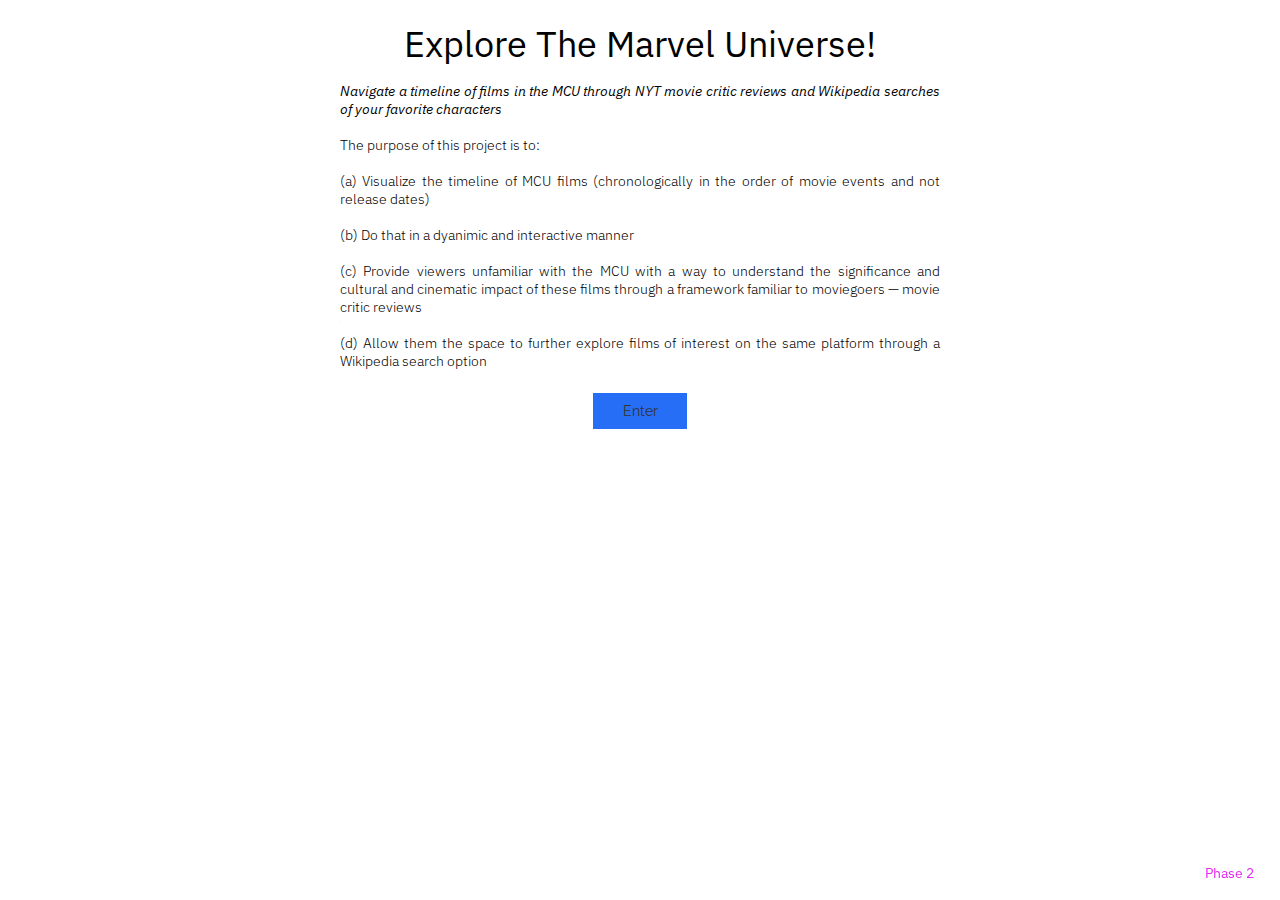
==== phase1.html @ 77c2b624 "added phase one" ====
<!DOCTYPE html>
<html>
  <head>
    <meta charset="utf-8"/>
    <meta name="viewport" width=device-width, initial-scale=1.0, maximum-scale=1.0, user-scalable=0>
    <title>Marvel Timeline - Project #1</title>
    <link rel="stylesheet" type="text/css" href="./addons/style.css"/>
    <link href="https://fonts.googleapis.com/css?family=Raleway:300,400,500" rel="stylesheet">
    <link href="https://fonts.googleapis.com/css?family=IBM+Plex+Sans:300,400,500,600,700&display=swap" rel="stylesheet">
    <script src="./addons/p5.min.js"></script>
    <script src="https://code.jquery.com/jquery-3.4.1.min.js"></script>
    <script src="./addons/p5.dom.min.js"></script>
    <script src="./addons/p5.sound.min.js"></script>
    <script src="./addons/p5.play.js"></script>
    <script src="sketch.js"></script>
  </head>
  <body>
    <div class="introduction"> <!-- Pre-Main Begin -->
        <div class="title">Explore The Marvel Universe!</div>
        <div class="text"><i><b>Navigate a timeline of films in the MCU through NYT movie critic reviews and Wikipedia searches of your favorite characters</i></b><br><br> The purpose of this project is to:<br><br>(a) Visualize the timeline of MCU films (chronologically in the order of movie events and not release dates)<br><br>(b) Do that in a dyanimic and interactive manner<br><br>(c) Provide viewers unfamiliar with the MCU with a way to understand the significance and cultural and cinematic impact of these films through a framework familiar to moviegoers — movie critic reviews<br><br>(d) Allow them the space to further explore films of interest on the same platform through a Wikipedia search option</div>
        <!-- Begin Button -->
        <br><center><button class="button-style" id="start" style="font-family: 'Raleway', sans-serif;">Enter</button></center>
    </div> <!-- Pre-Main End -->


    <div class="main"> <!-- Main Begin -->
        <!-- Title Container -->
        <div class="title" id="maintitle">Timeline</div>
        <!-- Sketch Container -->
        <div id="sketch-holder"></div>

        <!-- Position 1 Start -->
        <div class="text" id="partone"><div class="textbold">Captain America: The First Avenger</div><br><br>
          <b>Director:</b> Joe Johnston<br>
          <b>Review:</b> This is where the NYT API comes in</b>
          <br><br>
          Wanna know more? You can search for the film, comic book series, or character you’re interested in. We recommend you try searching for <i>Captain America</i> or <i>Red Skull</i>.<br><br>
         <center><input class="form-control" id="search" placeholder="Search Wikipedia...">
			<button class="button2-style" id="searchBtn" type="button" class="btn btn-default"> go</button></center>
			<div id="searchResults"></div>
        </div>
        <!-- Position 1 End -->

        <!-- Position 2 Start -->
        <div class="text" id="parttwo"><div class="textbold">Captain Marvel</div><br><br>
        <b>Director:</b> Anna Boden & Ryan Fleck<br>
        <b>Review:</b> This is where the NYT API comes in</b>
        <br><br>
        Wanna know more? You can search for the film, comic book series, or character you’re interested in. We recommend you try searching for <i>Captain Marvel</i> or <i>Nick Fury</i>.<br>
        <br><center><input class="form-control" id="search" placeholder="Search Wikipedia...">
     <button class="button2-style" id="searchBtn" type="button" class="btn btn-default"> go</button></center>
     <div id="searchResults"></div>
        </div>
        <!-- Position 2 End -->

        <!-- Position 3 Start -->
        <div class="text" id="partthree"><div class="textbold">Iron Man</div><br><br>
        <b>Director:</b> Jon Favreau<br>
        <b>Review:</b> This is where the NYT API comes in</b>
        <br><br>
        Wanna know more? You can search for the film, comic book series, or character you’re interested in. We recommend you try searching for <i>Iron Man</i> or <i>Pepper Pots</i>.<br>
        <br><center><input class="form-control" id="search" placeholder="Search Wikipedia...">
     <button class="button2-style" id="searchBtn" type="button" class="btn btn-default"> go</button></center>
     <div id="searchResults"></div>
        </div>
        <!-- Position 3 End -->

        <!-- Position 4 Start -->
        <div class="text" id="partfour"><div class="textbold">Iron Man 2</div><br><br>
        <b>Director:</b> Jon Favreau<br>
        <b>Review:</b> This is where the NYT API comes in</b>
        <br><br>
        Wanna know more? You can search for the film, comic book series, or character you’re interested in. We recommend you try searching for <i>Whiplash</i> or <i>Happy Hogan</i>.<br>
        <br><center><input class="form-control" id="search" placeholder="Search Wikipedia...">
     <button class="button2-style" id="searchBtn" type="button" class="btn btn-default"> go</button></center>
     <div id="searchResults"></div>
        </div>
        <!-- Position 4 End -->

        <!-- Position 5 Start -->
        <div class="text" id="partfive"><div class="textbold">Thor</div><br><br>
        <b>Director:</b> Kenneth Branagh<br>
        <b>Review:</b> This is where the NYT API comes in</b>
        <br><br>
        Wanna know more? You can search for the film, comic book series, or character you’re interested in. We recommend you try searching for <i>Thor</i> or <i>Odin</i>.<br>
        <br><center><input class="form-control" id="search" placeholder="Search Wikipedia...">
     <button class="button2-style" id="searchBtn" type="button" class="btn btn-default"> go</button></center>
     <div id="searchResults"></div>
        </div>
        <!-- Position 5 End -->

    </div> <!-- Main End -->

    <!-- Phase 2 Link -->
    <div class="phase">
      <a href="phase2.html">Phase 2</a>
    </div>

  </body>
  <script src="scripts.js"></script>
    <script src="wikiapi.js"></script>
</html>
---- addons/style.css ----
/* Main Style */

a {
	color: #E429F2;
	text-decoration: none;
	-o-transition-duration: 0.2s;
	-ms-transition-duration: 0.2s;
	-moz-transition-duration: 0.2s;
	-webkit-transition-duration: 0.2s;
    transition-duration: 0.2s;
}

a:hover {
	color:  #12E772;
}

#sketch-holder {
	text-align: center;
}

.title {
	color: black;
	text-align: center;
	margin: 20px auto 15px;
	width: 100%;
	font-family: 'IBM Plex Sans', sans-serif;
	font-size: 36px;
	font-weight: 400;
}

.text {
	text-align: justify;
	margin: 0px auto;
	max-width: 600px;
	font-family: 'IBM Plex Sans', sans-serif;
	font-size: 14px;
	font-weight: 300;
}

.textbold {
	font-weight: 500;
	font-size: 20px;
	display: inline;
}

/* Buttons */

.buttons {
	width: 100%;
	text-align: center;
}

.button-style {
	background-color: #266EF6;
	border: none;
	color: #333333;
	font-family: 'IBM Plex Sans', sans-serif;
	font-size: 14px;
	width: 15%;
	padding: 10px 15px;
	margin: 5px 15px 20px;
	-o-transition-duration: 0.2s;
	-ms-transition-duration: 0.2s;
	-moz-transition-duration: 0.2s;
	-webkit-transition-duration: 0.2s;
    transition-duration: 0.2s;
}
.button2-style {
	background-color: #266EF6;
	border: none;
	color: #333333;
	font-family: 'IBM Plex Sans', sans-serif;
	font-size: 14px;
  width: 10%;
  padding: 2px 2px;
  margin: 5px 5px 5px;
	-o-transition-duration: 0.2s;
	-ms-transition-duration: 0.2s;
	-moz-transition-duration: 0.2s;
	-webkit-transition-duration: 0.2s;
    transition-duration: 0.2s;
}

.button-style:hover {
	background-color: #FF8B00;
}

.button2-style:hover {
	background-color: #FF8B00;
}
/* Main Text Containers */

#partone {
	display: none;
	margin-bottom: 30px;
}

#parttwo {
	display: none;
	margin-bottom: 30px;
}

#partthree {
	display: none;
	margin-bottom: 30px;
}

#partfour {
	display: none;
	margin-bottom: 30px;
}

#partfive {
	display: none;
	margin-bottom: 30px;
}

/* Instructions */

.introduction {
	max-width: 625px;
	margin: auto;
	position: relative;
}

.main {
	display: none;
}

h3 {
	font-family: 'IBM Plex Sans', sans-serif;
	font-size: 14px;
}

.phase {
	font-family: 'IBM Plex Sans', sans-serif;
	font-size: 14px;
	position: fixed;
	bottom: 2%;
	right: 2%;
}
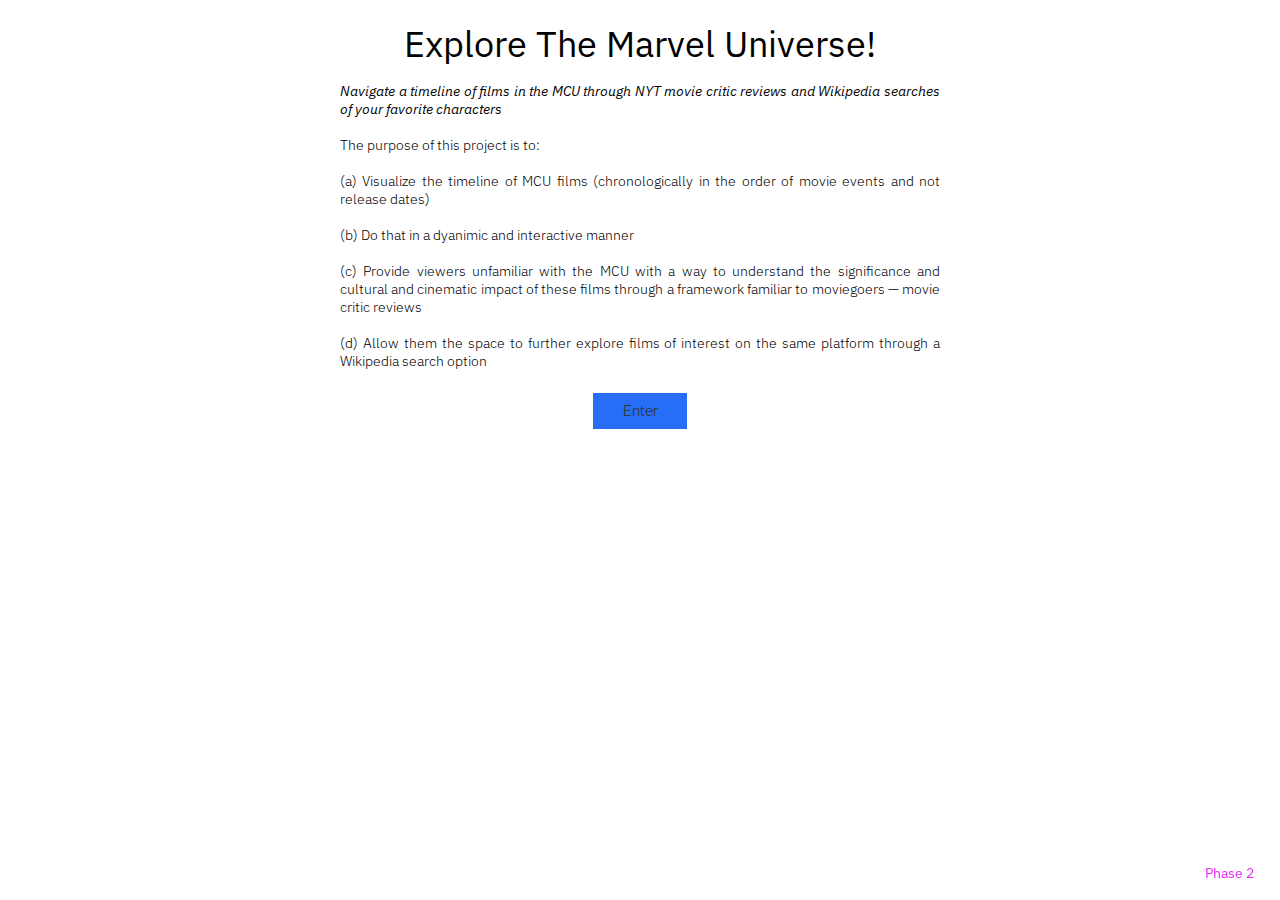
==== commit c37502f3: "added phase one" ====
--- a/phase1.html
+++ b/phase1.html
@@ -24,6 +24,7 @@
 
 
     <div class="main"> <!-- Main Begin -->
+        <b><p><a href="phase1.html">Phase 1</a> // <a href="phase2.html">Phase 2</a></p></h2></b>
         <!-- Title Container -->
         <div class="title" id="maintitle">Timeline</div>
         <!-- Sketch Container -->
@@ -35,7 +36,7 @@
           <b>Review:</b> This is where the NYT API comes in</b>
           <br><br>
           Wanna know more? You can search for the film, comic book series, or character you’re interested in. We recommend you try searching for <i>Captain America</i> or <i>Red Skull</i>.<br><br>
-         <center><input class="form-control" id="search" placeholder="Search Wikipedia...">
+         <center><input class="form-control" id="search" placeholder="Explore the MCU...">
 			<button class="button2-style" id="searchBtn" type="button" class="btn btn-default"> go</button></center>
 			<div id="searchResults"></div>
         </div>
@@ -47,7 +48,7 @@
         <b>Review:</b> This is where the NYT API comes in</b>
         <br><br>
         Wanna know more? You can search for the film, comic book series, or character you’re interested in. We recommend you try searching for <i>Captain Marvel</i> or <i>Nick Fury</i>.<br>
-        <br><center><input class="form-control" id="search" placeholder="Search Wikipedia...">
+        <br><center><input class="form-control" id="search" placeholder="Explore the MCU...">
      <button class="button2-style" id="searchBtn" type="button" class="btn btn-default"> go</button></center>
      <div id="searchResults"></div>
         </div>
@@ -59,7 +60,7 @@
         <b>Review:</b> This is where the NYT API comes in</b>
         <br><br>
         Wanna know more? You can search for the film, comic book series, or character you’re interested in. We recommend you try searching for <i>Iron Man</i> or <i>Pepper Pots</i>.<br>
-        <br><center><input class="form-control" id="search" placeholder="Search Wikipedia...">
+        <br><center><input class="form-control" id="search" placeholder="Explore the MCU...">
      <button class="button2-style" id="searchBtn" type="button" class="btn btn-default"> go</button></center>
      <div id="searchResults"></div>
         </div>
@@ -71,7 +72,7 @@
         <b>Review:</b> This is where the NYT API comes in</b>
         <br><br>
         Wanna know more? You can search for the film, comic book series, or character you’re interested in. We recommend you try searching for <i>Whiplash</i> or <i>Happy Hogan</i>.<br>
-        <br><center><input class="form-control" id="search" placeholder="Search Wikipedia...">
+        <br><center><input class="form-control" id="search" placeholder="Explore the MCU...">
      <button class="button2-style" id="searchBtn" type="button" class="btn btn-default"> go</button></center>
      <div id="searchResults"></div>
         </div>
@@ -83,7 +84,7 @@
         <b>Review:</b> This is where the NYT API comes in</b>
         <br><br>
         Wanna know more? You can search for the film, comic book series, or character you’re interested in. We recommend you try searching for <i>Thor</i> or <i>Odin</i>.<br>
-        <br><center><input class="form-control" id="search" placeholder="Search Wikipedia...">
+        <br><center><input class="form-control" id="search" placeholder="Explore the MCU...">
      <button class="button2-style" id="searchBtn" type="button" class="btn btn-default"> go</button></center>
      <div id="searchResults"></div>
         </div>
--- a/addons/style.css
+++ b/addons/style.css
@@ -3,6 +3,7 @@
 a {
 	color: #E429F2;
 	text-decoration: none;
+  font-family: 'IBM Plex Sans', sans-serif;
 	-o-transition-duration: 0.2s;
 	-ms-transition-duration: 0.2s;
 	-moz-transition-duration: 0.2s;
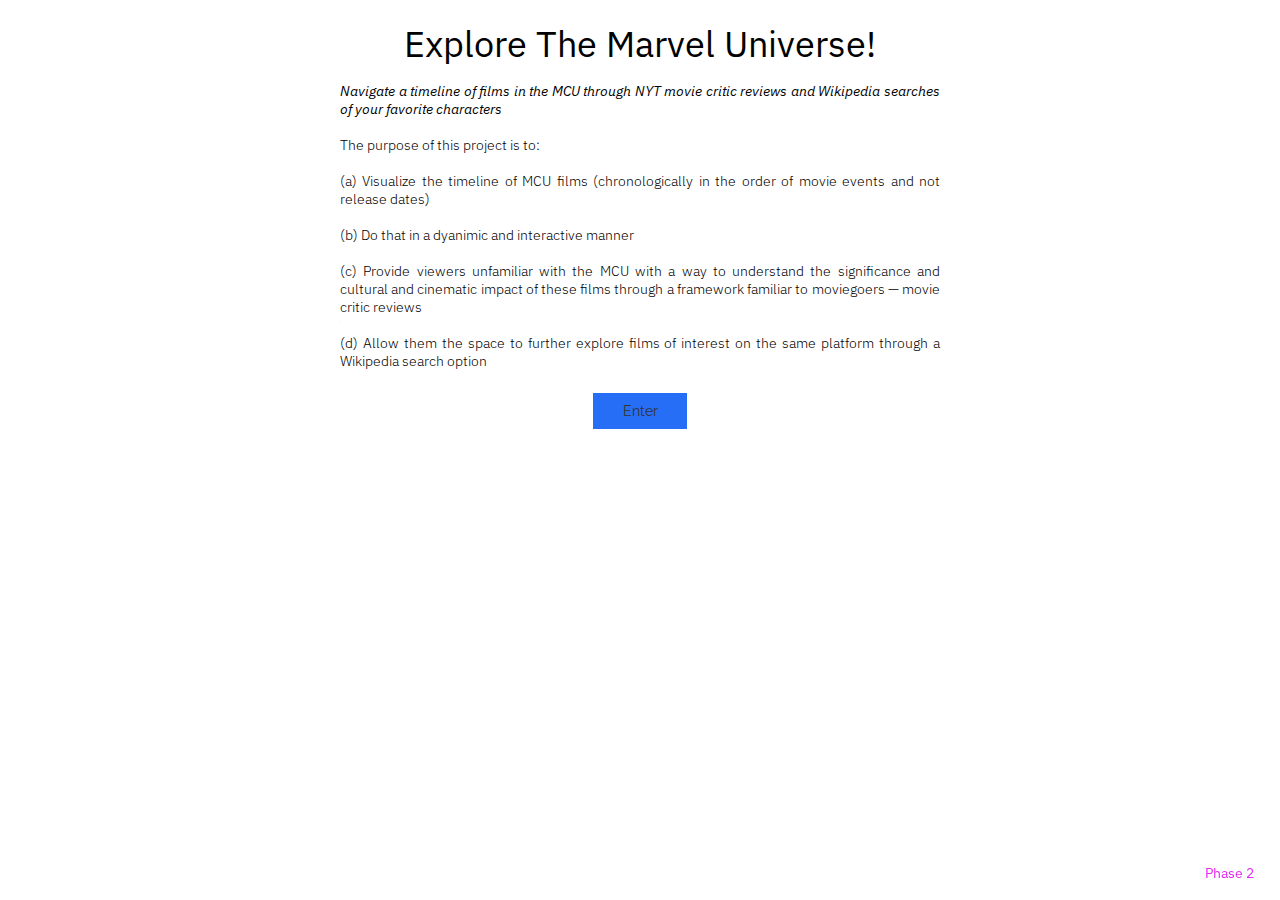
==== commit bd9e8c53: "changed phase links" ====
--- a/phase1.html
+++ b/phase1.html
@@ -24,7 +24,6 @@
 
 
     <div class="main"> <!-- Main Begin -->
-        <b><p><a href="phase1.html">Phase 1</a> // <a href="phase2.html">Phase 2</a></p></h2></b>
         <!-- Title Container -->
         <div class="title" id="maintitle">Timeline</div>
         <!-- Sketch Container -->
@@ -93,7 +92,7 @@
     </div> <!-- Main End -->
 
     <!-- Phase 2 Link -->
-    <div class="phase">
+    <div class="phase_right">
       <a href="phase2.html">Phase 2</a>
     </div>
 
--- a/addons/style.css
+++ b/addons/style.css
@@ -133,7 +133,15 @@
 	font-size: 14px;
 }
 
-.phase {
+.phase_left {
+	font-family: 'IBM Plex Sans', sans-serif;
+	font-size: 14px;
+	position: fixed;
+	bottom: 2%;
+	left: 2%;
+}
+
+.phase_right {
 	font-family: 'IBM Plex Sans', sans-serif;
 	font-size: 14px;
 	position: fixed;
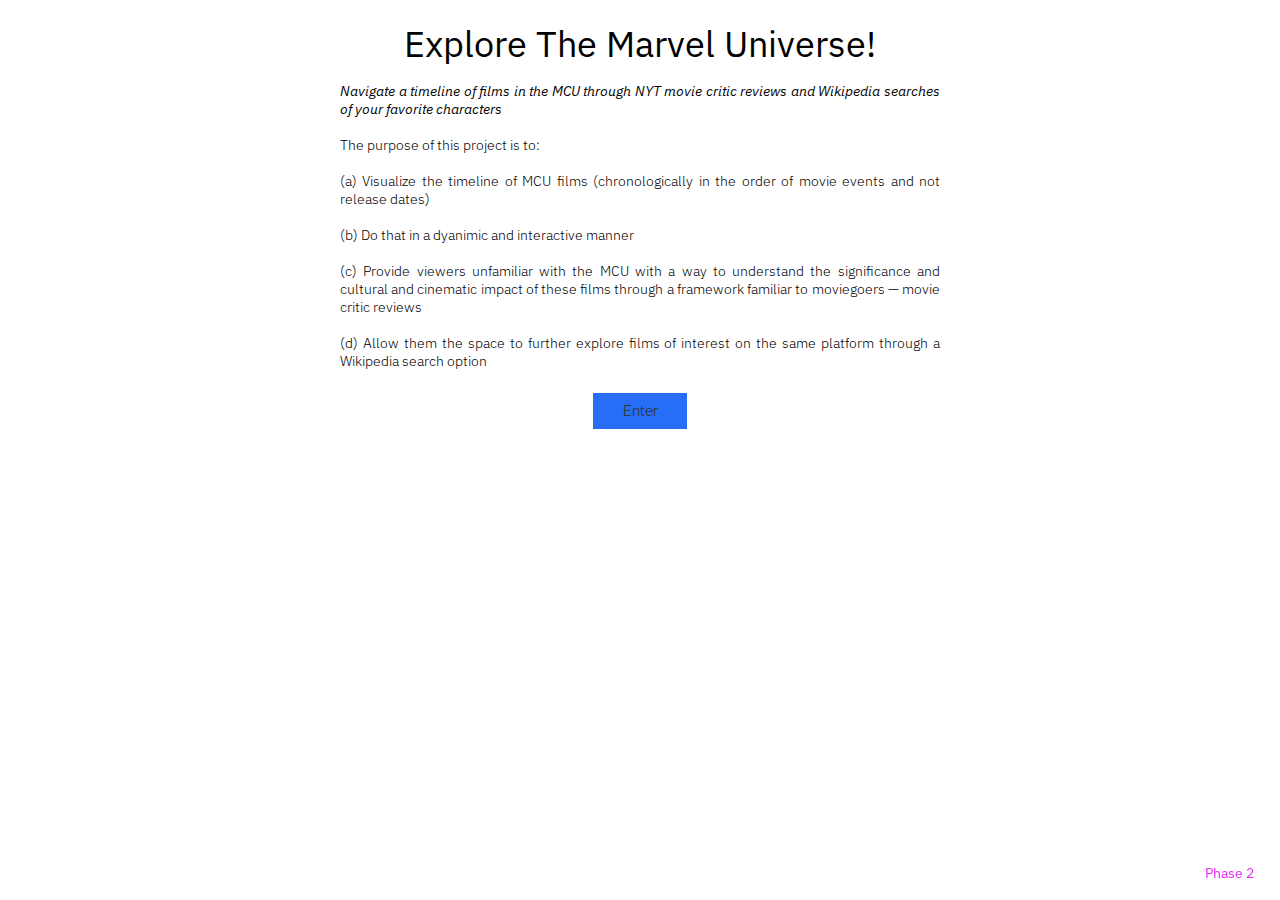
==== commit 5ab80562: "added phase two" ====
--- a/phase1.html
+++ b/phase1.html
@@ -97,6 +97,6 @@
     </div>
 
   </body>
-  <script src="scripts.js"></script>
+  <script src="scripts_1.js"></script>
     <script src="wikiapi.js"></script>
 </html>
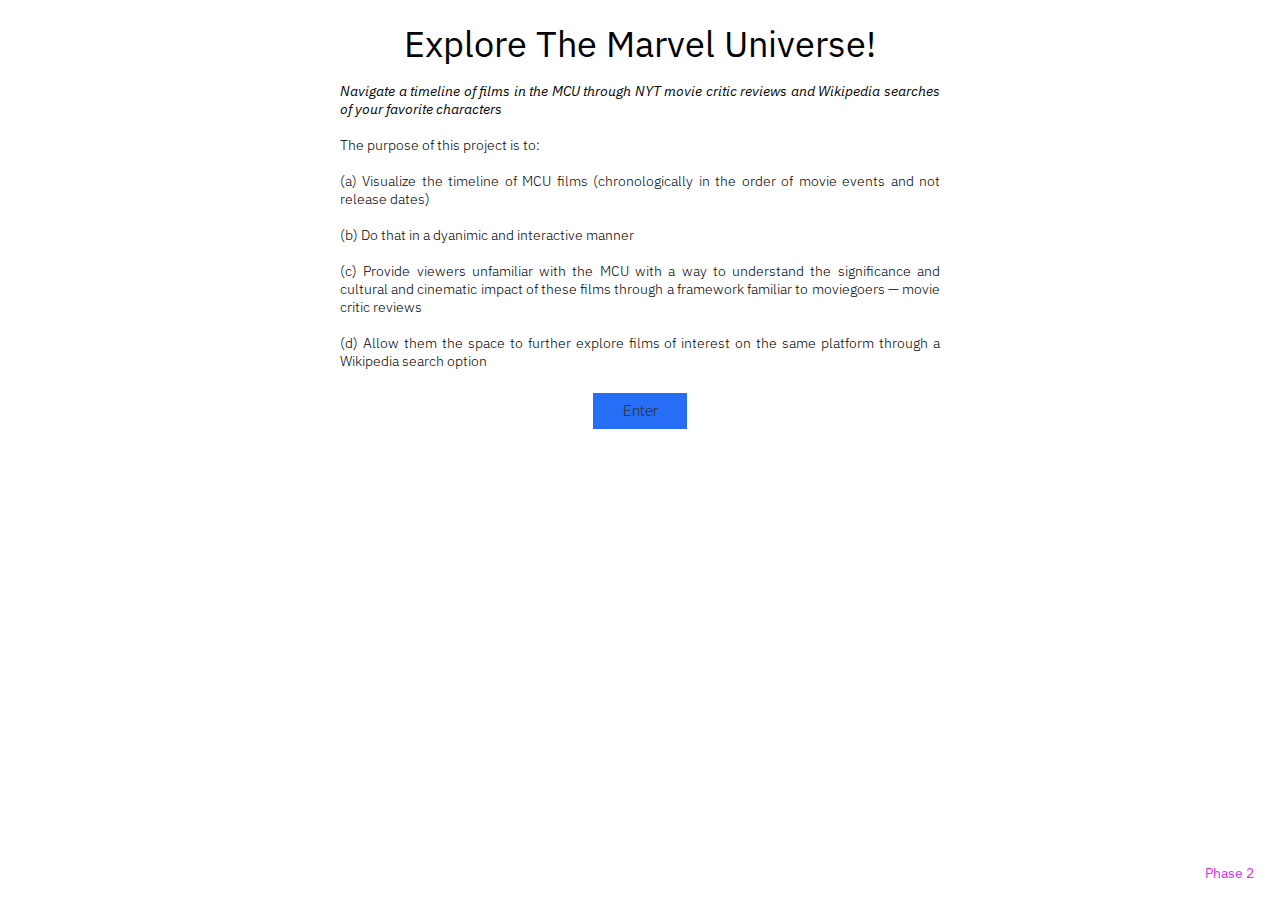
==== commit 1d06ede9: "added nyt api" ====
--- a/phase1.html
+++ b/phase1.html
@@ -30,21 +30,24 @@
         <div id="sketch-holder"></div>
 
         <!-- Position 1 Start -->
-        <div class="text" id="partone"><div class="textbold">Captain America: The First Avenger</div><br><br>
+        <div class="text" id="partone"><div class="textbold movie" >Captain America: The First Avenger</div><br><br>
           <b>Director:</b> Joe Johnston<br>
-          <b>Review:</b> This is where the NYT API comes in</b>
+          <b>Review:</b>
+          <div id="review0"></div>
           <br><br>
           Wanna know more? You can search for the film, comic book series, or character you’re interested in. We recommend you try searching for <i>Captain America</i> or <i>Red Skull</i>.<br><br>
          <center><input class="form-control" id="search" placeholder="Explore the MCU...">
 			<button class="button2-style" id="searchBtn" type="button" class="btn btn-default"> go</button></center>
 			<div id="searchResults"></div>
+
         </div>
         <!-- Position 1 End -->
 
         <!-- Position 2 Start -->
-        <div class="text" id="parttwo"><div class="textbold">Captain Marvel</div><br><br>
+        <div class="text" id="parttwo"><div class="textbold movie">Captain Marvel</div><br><br>
         <b>Director:</b> Anna Boden & Ryan Fleck<br>
-        <b>Review:</b> This is where the NYT API comes in</b>
+        <b>Review:</b>
+        <div id="review1"></div>
         <br><br>
         Wanna know more? You can search for the film, comic book series, or character you’re interested in. We recommend you try searching for <i>Captain Marvel</i> or <i>Nick Fury</i>.<br>
         <br><center><input class="form-control" id="search" placeholder="Explore the MCU...">
@@ -54,9 +57,10 @@
         <!-- Position 2 End -->
 
         <!-- Position 3 Start -->
-        <div class="text" id="partthree"><div class="textbold">Iron Man</div><br><br>
+        <div class="text" id="partthree"><div class="textbold movie">Iron Man</div><br><br>
         <b>Director:</b> Jon Favreau<br>
-        <b>Review:</b> This is where the NYT API comes in</b>
+        <b>Review:</b>
+         <div id="review2"></div>
         <br><br>
         Wanna know more? You can search for the film, comic book series, or character you’re interested in. We recommend you try searching for <i>Iron Man</i> or <i>Pepper Pots</i>.<br>
         <br><center><input class="form-control" id="search" placeholder="Explore the MCU...">
@@ -66,9 +70,10 @@
         <!-- Position 3 End -->
 
         <!-- Position 4 Start -->
-        <div class="text" id="partfour"><div class="textbold">Iron Man 2</div><br><br>
+        <div class="text" id="partfour"><div class="textbold movie">Iron Man 2</div><br><br>
         <b>Director:</b> Jon Favreau<br>
-        <b>Review:</b> This is where the NYT API comes in</b>
+        <b>Review:</b>
+         <div id="review3"></div>
         <br><br>
         Wanna know more? You can search for the film, comic book series, or character you’re interested in. We recommend you try searching for <i>Whiplash</i> or <i>Happy Hogan</i>.<br>
         <br><center><input class="form-control" id="search" placeholder="Explore the MCU...">
@@ -78,9 +83,10 @@
         <!-- Position 4 End -->
 
         <!-- Position 5 Start -->
-        <div class="text" id="partfive"><div class="textbold">Thor</div><br><br>
+        <div class="text" id="partfive"><div class="textbold movie">Thor</div><br><br>
         <b>Director:</b> Kenneth Branagh<br>
-        <b>Review:</b> This is where the NYT API comes in</b>
+        <b>Review:</b>
+         <div id="review4"></div>
         <br><br>
         Wanna know more? You can search for the film, comic book series, or character you’re interested in. We recommend you try searching for <i>Thor</i> or <i>Odin</i>.<br>
         <br><center><input class="form-control" id="search" placeholder="Explore the MCU...">
@@ -99,4 +105,5 @@
   </body>
   <script src="scripts_1.js"></script>
     <script src="wikiapi.js"></script>
+    <script src="nytapi.js"></script>
 </html>
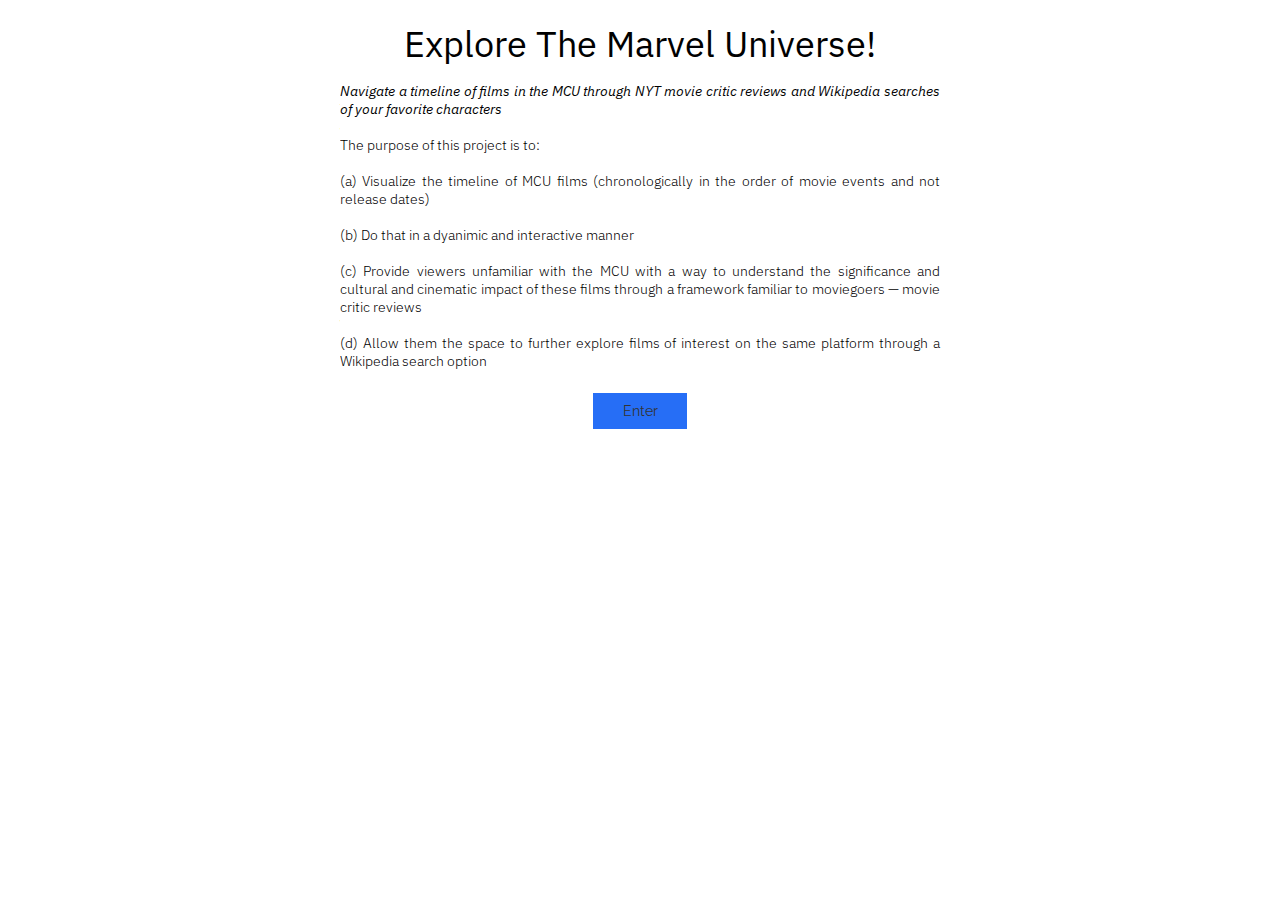
==== commit 227389c2: "some final changes" ====
--- a/phase1.html
+++ b/phase1.html
@@ -36,10 +36,6 @@
           <div id="review0"></div>
           <br><br>
           Wanna know more? You can search for the film, comic book series, or character you’re interested in. We recommend you try searching for <i>Captain America</i> or <i>Red Skull</i>.<br><br>
-         <center><input class="form-control" id="search" placeholder="Explore the MCU...">
-			<button class="button2-style" id="searchBtn" type="button" class="btn btn-default"> go</button></center>
-			<div id="searchResults"></div>
-
         </div>
         <!-- Position 1 End -->
 
@@ -49,10 +45,7 @@
         <b>Review:</b>
         <div id="review1"></div>
         <br><br>
-        Wanna know more? You can search for the film, comic book series, or character you’re interested in. We recommend you try searching for <i>Captain Marvel</i> or <i>Nick Fury</i>.<br>
-        <br><center><input class="form-control" id="search" placeholder="Explore the MCU...">
-     <button class="button2-style" id="searchBtn" type="button" class="btn btn-default"> go</button></center>
-     <div id="searchResults"></div>
+        Wanna know more? You can search for the film, comic book series, or character you’re interested in. We recommend you try searching for <i>Captain Marvel</i> or <i>Nick Fury</i> at the end of your journey.<br>
         </div>
         <!-- Position 2 End -->
 
@@ -62,10 +55,7 @@
         <b>Review:</b>
          <div id="review2"></div>
         <br><br>
-        Wanna know more? You can search for the film, comic book series, or character you’re interested in. We recommend you try searching for <i>Iron Man</i> or <i>Pepper Pots</i>.<br>
-        <br><center><input class="form-control" id="search" placeholder="Explore the MCU...">
-     <button class="button2-style" id="searchBtn" type="button" class="btn btn-default"> go</button></center>
-     <div id="searchResults"></div>
+        Wanna know more? You can search for the film, comic book series, or character you’re interested in. We recommend you try searching for <i>Iron Man</i> or <i>Pepper Pots</i> at the end of your journey.<br>
         </div>
         <!-- Position 3 End -->
 
@@ -75,10 +65,7 @@
         <b>Review:</b>
          <div id="review3"></div>
         <br><br>
-        Wanna know more? You can search for the film, comic book series, or character you’re interested in. We recommend you try searching for <i>Whiplash</i> or <i>Happy Hogan</i>.<br>
-        <br><center><input class="form-control" id="search" placeholder="Explore the MCU...">
-     <button class="button2-style" id="searchBtn" type="button" class="btn btn-default"> go</button></center>
-     <div id="searchResults"></div>
+        Wanna know more? You can search for the film, comic book series, or character you’re interested in. We recommend you try searching for <i>Whiplash</i> or <i>Happy Hogan</i> at the end of your journey.<br>
         </div>
         <!-- Position 4 End -->
 
@@ -88,22 +75,17 @@
         <b>Review:</b>
          <div id="review4"></div>
         <br><br>
-        Wanna know more? You can search for the film, comic book series, or character you’re interested in. We recommend you try searching for <i>Thor</i> or <i>Odin</i>.<br>
-        <br><center><input class="form-control" id="search" placeholder="Explore the MCU...">
-     <button class="button2-style" id="searchBtn" type="button" class="btn btn-default"> go</button></center>
-     <div id="searchResults"></div>
+        Wanna know more? You can search for the film, comic book series, or character you’re interested in. We recommend you try searching for <i>Thor</i> or <i>Odin</i> at the end of your journey.<br>
+        <br><br>
+        <center><div class="text"><div class="textbold movie">Go to <a href="phase2.html">Phase 2</a> to continue your journey...</div></center><br><br>
+
         </div>
         <!-- Position 5 End -->
 
     </div> <!-- Main End -->
 
-    <!-- Phase 2 Link -->
-    <div class="phase_right">
-      <a href="phase2.html">Phase 2</a>
-    </div>
 
   </body>
   <script src="scripts_1.js"></script>
-    <script src="wikiapi.js"></script>
     <script src="nytapi.js"></script>
 </html>
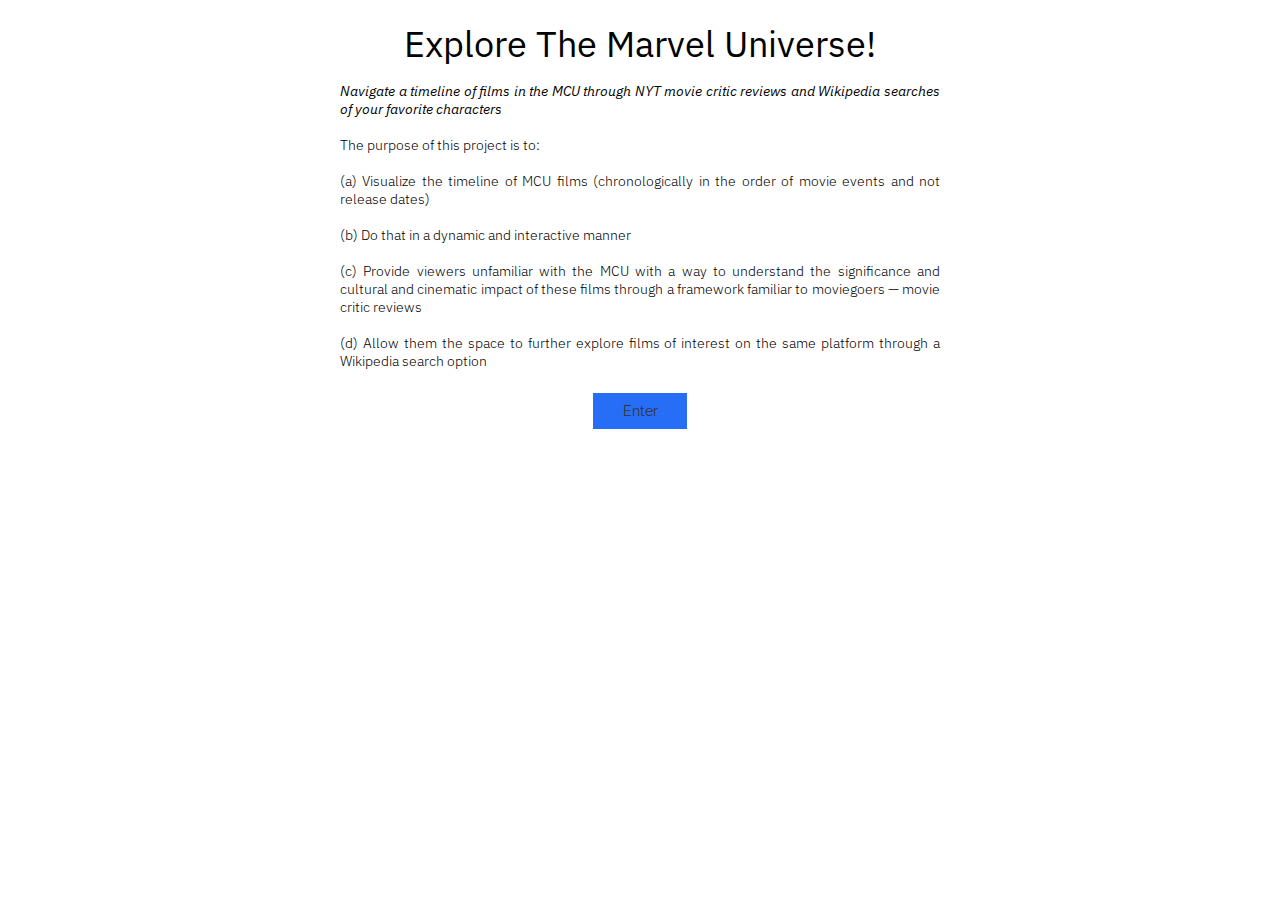
==== commit 25ac8edf: "fixed a typo" ====
--- a/phase1.html
+++ b/phase1.html
@@ -17,7 +17,7 @@
   <body>
     <div class="introduction"> <!-- Pre-Main Begin -->
         <div class="title">Explore The Marvel Universe!</div>
-        <div class="text"><i><b>Navigate a timeline of films in the MCU through NYT movie critic reviews and Wikipedia searches of your favorite characters</i></b><br><br> The purpose of this project is to:<br><br>(a) Visualize the timeline of MCU films (chronologically in the order of movie events and not release dates)<br><br>(b) Do that in a dyanimic and interactive manner<br><br>(c) Provide viewers unfamiliar with the MCU with a way to understand the significance and cultural and cinematic impact of these films through a framework familiar to moviegoers — movie critic reviews<br><br>(d) Allow them the space to further explore films of interest on the same platform through a Wikipedia search option</div>
+        <div class="text"><i><b>Navigate a timeline of films in the MCU through NYT movie critic reviews and Wikipedia searches of your favorite characters</i></b><br><br> The purpose of this project is to:<br><br>(a) Visualize the timeline of MCU films (chronologically in the order of movie events and not release dates)<br><br>(b) Do that in a dynamic and interactive manner<br><br>(c) Provide viewers unfamiliar with the MCU with a way to understand the significance and cultural and cinematic impact of these films through a framework familiar to moviegoers — movie critic reviews<br><br>(d) Allow them the space to further explore films of interest on the same platform through a Wikipedia search option</div>
         <!-- Begin Button -->
         <br><center><button class="button-style" id="start" style="font-family: 'Raleway', sans-serif;">Enter</button></center>
     </div> <!-- Pre-Main End -->
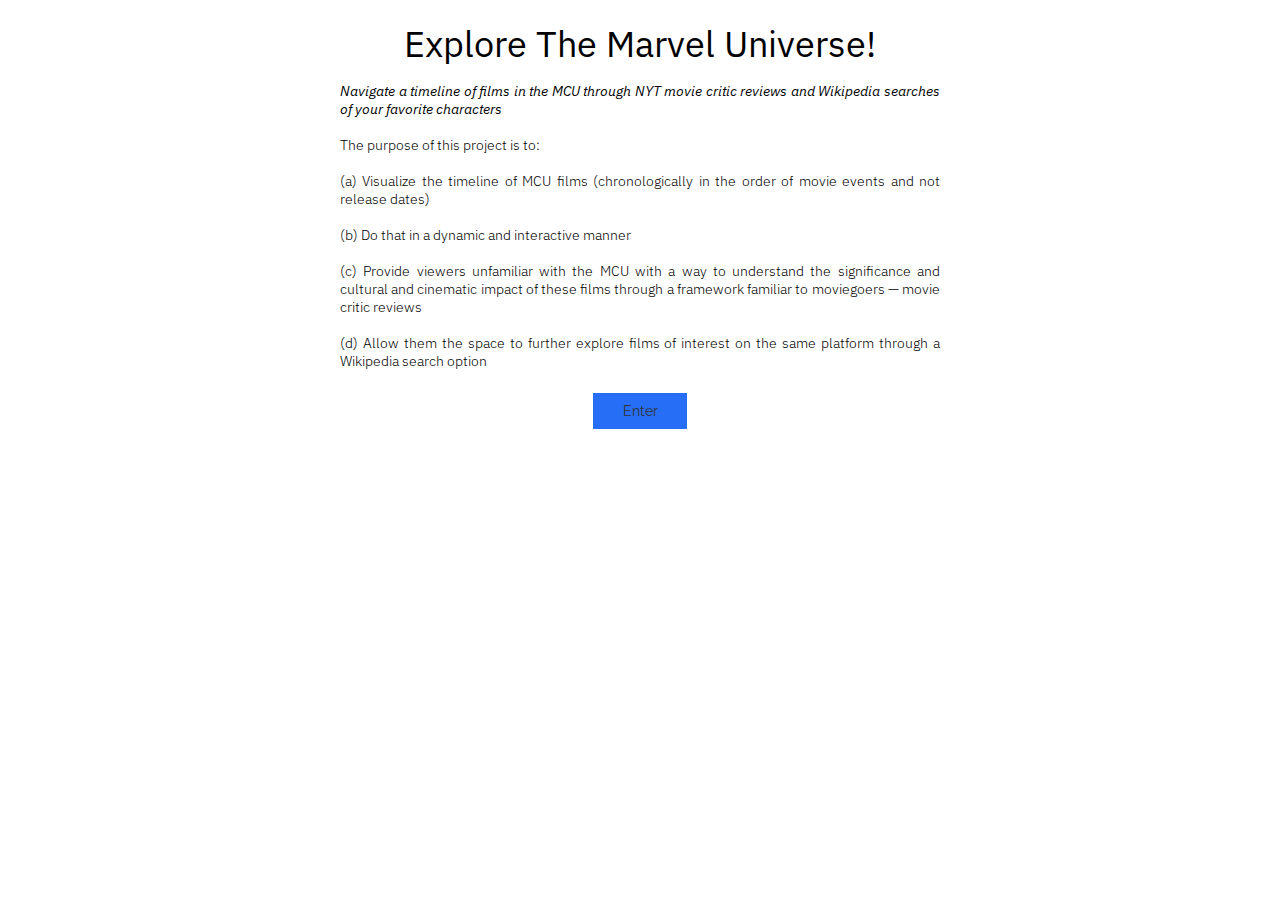
==== commit b227f8ec: "added opening date and minor changes" ====
--- a/phase1.html
+++ b/phase1.html
@@ -34,7 +34,6 @@
           <b>Director:</b> Joe Johnston<br>
           <b>Review:</b>
           <div id="review0"></div>
-          <br><br>
           Wanna know more? You can search for the film, comic book series, or character you’re interested in. We recommend you try searching for <i>Captain America</i> or <i>Red Skull</i>.<br><br>
         </div>
         <!-- Position 1 End -->
@@ -44,7 +43,6 @@
         <b>Director:</b> Anna Boden & Ryan Fleck<br>
         <b>Review:</b>
         <div id="review1"></div>
-        <br><br>
         Wanna know more? You can search for the film, comic book series, or character you’re interested in. We recommend you try searching for <i>Captain Marvel</i> or <i>Nick Fury</i> at the end of your journey.<br>
         </div>
         <!-- Position 2 End -->
@@ -53,8 +51,7 @@
         <div class="text" id="partthree"><div class="textbold movie">Iron Man</div><br><br>
         <b>Director:</b> Jon Favreau<br>
         <b>Review:</b>
-         <div id="review2"></div>
-        <br><br>
+        <div id="review2"></div>
         Wanna know more? You can search for the film, comic book series, or character you’re interested in. We recommend you try searching for <i>Iron Man</i> or <i>Pepper Pots</i> at the end of your journey.<br>
         </div>
         <!-- Position 3 End -->
@@ -63,8 +60,7 @@
         <div class="text" id="partfour"><div class="textbold movie">Iron Man 2</div><br><br>
         <b>Director:</b> Jon Favreau<br>
         <b>Review:</b>
-         <div id="review3"></div>
-        <br><br>
+        <div id="review3"></div>
         Wanna know more? You can search for the film, comic book series, or character you’re interested in. We recommend you try searching for <i>Whiplash</i> or <i>Happy Hogan</i> at the end of your journey.<br>
         </div>
         <!-- Position 4 End -->
@@ -73,10 +69,9 @@
         <div class="text" id="partfive"><div class="textbold movie">Thor</div><br><br>
         <b>Director:</b> Kenneth Branagh<br>
         <b>Review:</b>
-         <div id="review4"></div>
-        <br><br>
+        <div id="review4"></div>
         Wanna know more? You can search for the film, comic book series, or character you’re interested in. We recommend you try searching for <i>Thor</i> or <i>Odin</i> at the end of your journey.<br>
-        <br><br>
+        <br>
         <center><div class="text"><div class="textbold movie">Go to <a href="phase2.html">Phase 2</a> to continue your journey...</div></center><br><br>
 
         </div>
